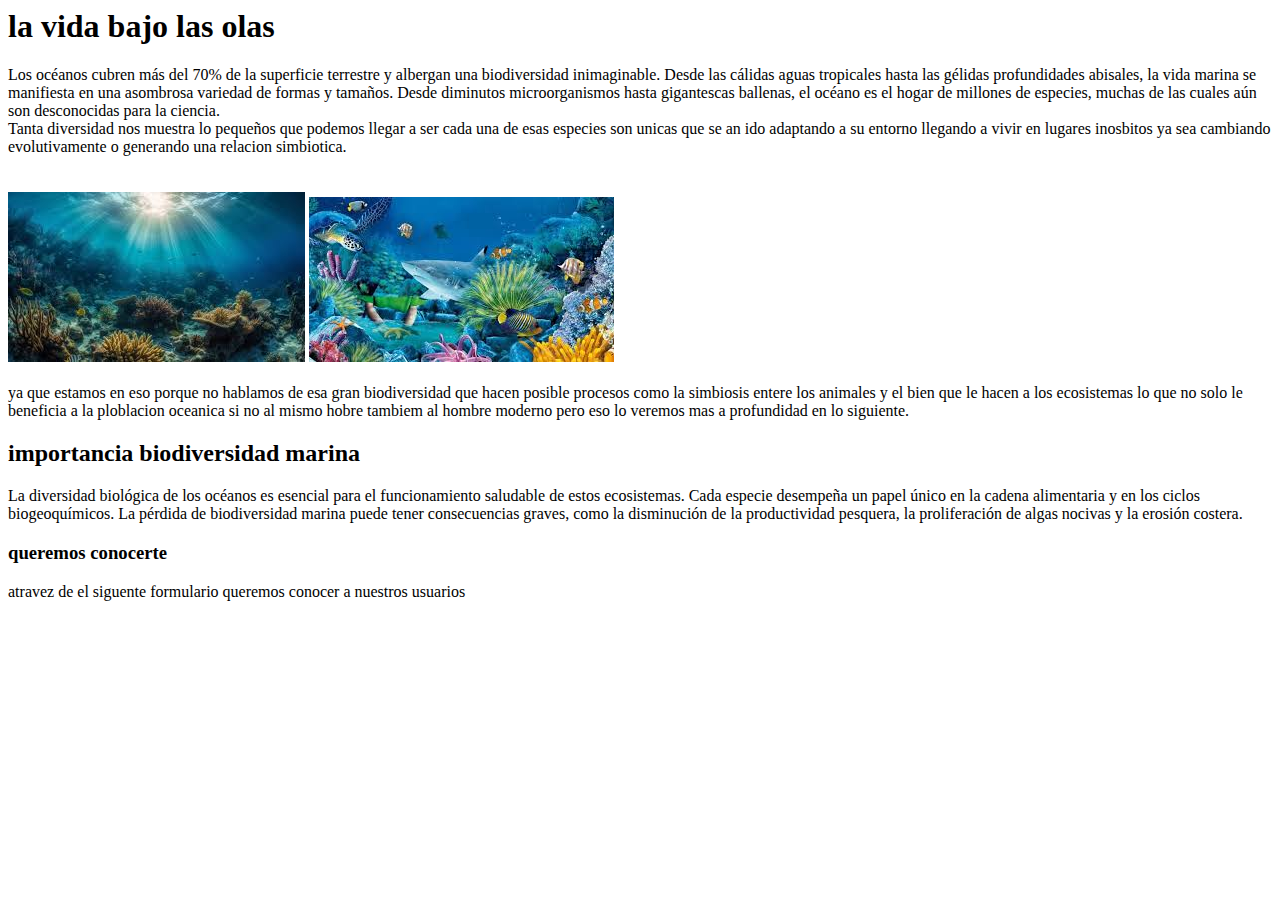
==== index.html @ d05167d9 "diseño wed parcial samuel Diaz" ====
<html>
<head¨>
    <title> el maravilloso mundo maritimo </title>

    <link rel="shortucut icon" tipe="image/x-icon" herf="imagenes/favicon.ico">
    </head>

    <body>
        <h1>la vida bajo las olas</h1>
        <p>Los océanos cubren más del 70% de la superficie terrestre y albergan una biodiversidad inimaginable. Desde
            las cálidas aguas tropicales hasta las gélidas profundidades abisales, la vida marina se manifiesta en una
            asombrosa variedad de formas y tamaños. Desde diminutos microorganismos hasta gigantescas ballenas, el
            océano es el hogar de millones de especies, muchas de las cuales aún son desconocidas para la ciencia.
            <br />
            Tanta diversidad nos muestra lo pequeños que podemos llegar a ser cada una de esas especies son unicas
            que se an ido adaptando a su entorno llegando a vivir en lugares inosbitos ya sea cambiando evolutivamente
            o generando una relacion simbiotica.
            <br />
            <br/><br/>
            <img src="Descargas/imagenac.jpeg" alt="imagenes"> <img src="Descargas/imagenecosi.jpeg" alt="imagenes">
            <br/><br/>
            ya que estamos en eso porque no hablamos de esa gran biodiversidad que hacen posible procesos como la
            simbiosis entere los animales y el bien que le hacen a los ecosistemas lo que no solo le beneficia a la
            ploblacion oceanica si no al mismo hobre tambiem al hombre moderno pero eso lo veremos mas a profundidad en
            lo siguiente.
        </p>
        <h2>
            importancia biodiversidad marina
        </h2>
        <p>La diversidad biológica de los océanos es esencial para el funcionamiento saludable de estos ecosistemas.
            Cada especie desempeña un papel único en la cadena alimentaria y en los ciclos biogeoquímicos. La pérdida de
            biodiversidad marina puede tener consecuencias graves, como la disminución de la productividad pesquera, la
            proliferación de algas nocivas y la erosión costera.
            <br />
        </p>
        <h3>queremos conocerte</h3>
        <p>
            atravez de el siguente formulario queremos conocer a nuestros usuarios
        </p>
    </body>




</html>
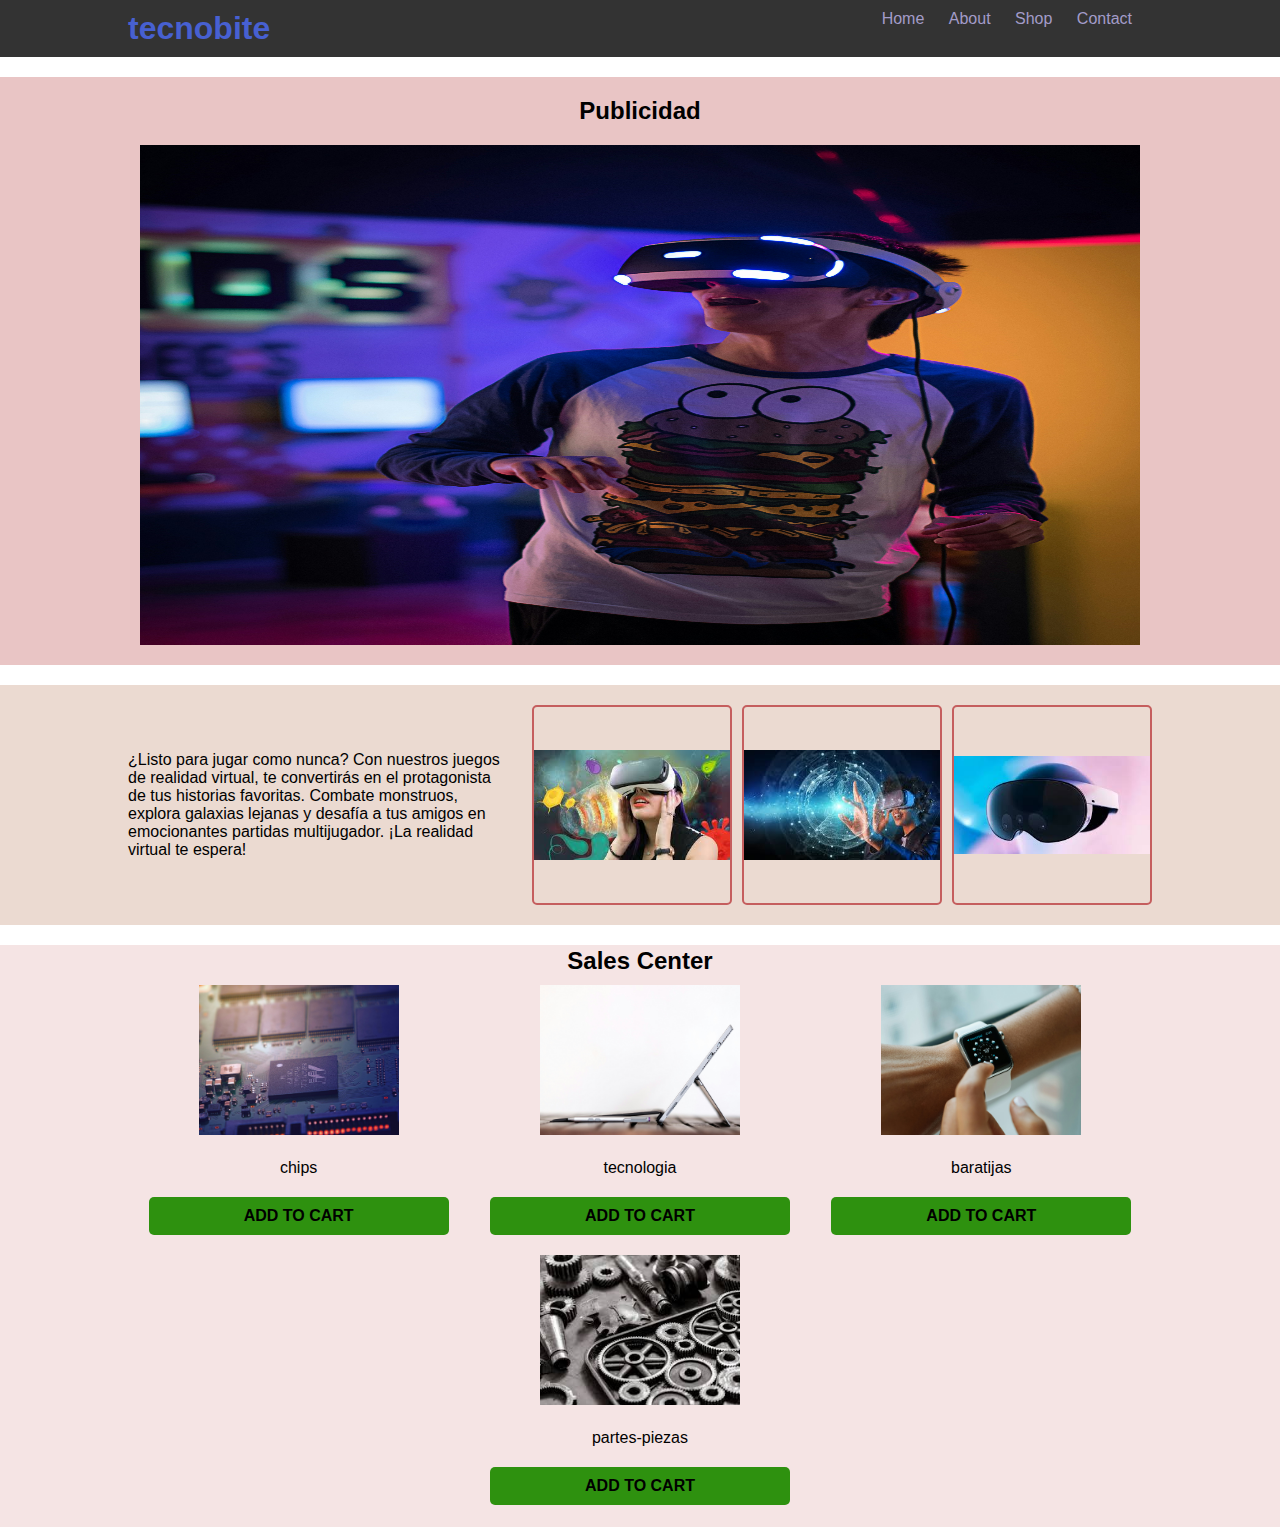
==== commit ed37d982: "parcial corte2" ====
--- a/index.html
+++ b/index.html
@@ -1,45 +1,91 @@
-<html>
-<head¨>
-    <title> el maravilloso mundo maritimo </title>
+<!DOCTYPE html>
+<html lang="es">
 
-    <link rel="shortucut icon" tipe="image/x-icon" herf="imagenes/favicon.ico">
-    </head>
+<head>
+    <meta charset="UTF-8">
+    <meta name="viewport" content="width=device-width, initial-scale=1.0">
+    <title>Parcial</title>
+    <link rel="stylesheet" href="css/estlioparcial2.css">
+</head>
 
-    <body>
-        <h1>la vida bajo las olas</h1>
-        <p>Los océanos cubren más del 70% de la superficie terrestre y albergan una biodiversidad inimaginable. Desde
-            las cálidas aguas tropicales hasta las gélidas profundidades abisales, la vida marina se manifiesta en una
-            asombrosa variedad de formas y tamaños. Desde diminutos microorganismos hasta gigantescas ballenas, el
-            océano es el hogar de millones de especies, muchas de las cuales aún son desconocidas para la ciencia.
-            <br />
-            Tanta diversidad nos muestra lo pequeños que podemos llegar a ser cada una de esas especies son unicas
-            que se an ido adaptando a su entorno llegando a vivir en lugares inosbitos ya sea cambiando evolutivamente
-            o generando una relacion simbiotica.
-            <br />
-            <br/><br/>
-            <img src="Descargas/imagenac.jpeg" alt="imagenes"> <img src="Descargas/imagenecosi.jpeg" alt="imagenes">
-            <br/><br/>
-            ya que estamos en eso porque no hablamos de esa gran biodiversidad que hacen posible procesos como la
-            simbiosis entere los animales y el bien que le hacen a los ecosistemas lo que no solo le beneficia a la
-            ploblacion oceanica si no al mismo hobre tambiem al hombre moderno pero eso lo veremos mas a profundidad en
-            lo siguiente.
-        </p>
-        <h2>
-            importancia biodiversidad marina
-        </h2>
-        <p>La diversidad biológica de los océanos es esencial para el funcionamiento saludable de estos ecosistemas.
-            Cada especie desempeña un papel único en la cadena alimentaria y en los ciclos biogeoquímicos. La pérdida de
-            biodiversidad marina puede tener consecuencias graves, como la disminución de la productividad pesquera, la
-            proliferación de algas nocivas y la erosión costera.
-            <br />
-        </p>
-        <h3>queremos conocerte</h3>
-        <p>
-            atravez de el siguente formulario queremos conocer a nuestros usuarios
-        </p>
-    </body>
+<body>
 
 
+    <header>
+        <div class="container">
+            <h1>tecnobite</h1>
+            <nav>
+                <ul>
+                    <li><a href="#">Home</a></li>
+                    <li><a href="#">About</a></li>
+                    <li><a href="#">Shop</a></li>
+                    <li><a href="#">Contact</a></li>
+                </ul>
+            </nav>
+        </div>
+    </header>
 
 
+    <section class="publicidad">
+        <div class="container">
+            <h2>Publicidad</h2>
+            <img src="Descargas/uriel-soberanes-MxVkWPiJALs-unsplash.jpg" alt="Anuncio de publicidad">
+        </div>
+    </section>
+
+
+    <section class="anuncios">
+        <div class="container">
+            <div class="contenido-anuncio">
+                <div class="texto-anuncio">
+                    <p>¿Listo para jugar como nunca? Con nuestros juegos de realidad virtual, te convertirás en el
+                        protagonista de tus historias favoritas. Combate monstruos, explora galaxias lejanas y desafía a
+                        tus amigos en emocionantes partidas multijugador. ¡La realidad virtual te espera!</p>
+                </div>
+                <div class="imagenes-anuncio">
+                    <div class="contenido-imagen">
+                        <img src="Descargas/descarga.jpg" alt="Anuncio 1">
+                    </div>
+                    <div class="contenido-imagen">
+                        <img src="Descargas/virtual rv.jpg" alt="Anuncio 2">
+                    </div>
+                    <div class="contenido-imagen">
+                        <img src="Descargas/gafas.jpg" alt="Anuncio 3">
+                    </div>
+                </div>
+            </div>
+        </div>
+    </section>
+
+
+    <section class="sales-center">
+        <div class="container">
+            <h2>Sales Center</h2>
+            <div class="productos">
+                <div class="producto">
+                    <img src="Descargas/css3.jpg" alt="chips">
+                    <p>chips</p>
+                    <p class="add-to-cart">ADD TO CART</p>
+                </div>
+                <div class="producto">
+                    <img src="Descargas/css2.jpg" alt="tec">
+                    <p>tecnologia</p>
+                    <p class="add-to-cart">ADD TO CART</p>
+                </div>
+                <div class="producto">
+                    <img src="Descargas/css4.jpg" alt="rip">
+                    <p>baratijas</p>
+                    <p class="add-to-cart">ADD TO CART</p>
+                </div>
+                <div class="producto">
+                    <img src="Descargas/piezas.jpg" alt="part">
+                    <p>partes-piezas</p>
+                    <p class="add-to-cart">ADD TO CART</p>
+                </div>
+            </div>
+        </div>
+    </section>
+
+</body>
+
 </html>--- a/css/estlioparcial2.css
+++ b/css/estlioparcial2.css
@@ -0,0 +1,298 @@
+* {
+    margin: 0;
+    padding: 0;
+    box-sizing: border-box;
+}
+
+body {
+    font-family: Arial, sans-serif;
+    background-color: #d81717;
+}
+
+
+.container {
+    width: 80%;
+    margin: 0 auto;
+}
+
+
+header {
+    background-color: #333;
+    color: rgb(207, 199, 76);
+    padding: 10px 0;
+}
+
+header h1 {
+    display: inline-block;
+}
+
+nav {
+    float: right;
+}
+
+nav ul {
+    list-style: none;
+}
+
+nav ul li {
+    display: inline;
+    margin-right: 20px;
+}
+
+nav ul li a {
+    color: white;
+    text-decoration: none;
+}
+
+
+.publicidad {
+    background-color: #8d5353;
+    padding: 20px 0;
+    margin: 20px 0;
+}
+
+.publicidad h2 {
+    text-align: center;
+    margin-bottom: 20px;
+}
+
+.publicidad img {
+    width: 1000px;
+    height: 50%;
+    max-height: 500px;
+    display: block;
+    margin: 0 auto;
+}
+
+
+.anuncios {
+    background-color: #b84242a4;
+    padding: 20px 0;
+    margin: 20px 0;
+}
+
+.contenido-anuncio {
+    display: flex;
+    justify-content: space-between;
+    align-items: center;
+}
+
+.texto-anuncio {
+    flex: 1;
+    margin-right: 20px;
+}
+
+.imagenes-anuncio {
+    display: flex;
+    flex-direction: row;
+    gap: 10px;
+}
+
+.contenido-imagen {
+    width: 200px;
+    height: 200px;
+    overflow: hidden;
+    border: 2px solid #e22626;
+    border-radius: 5px;
+    display: flex;
+    justify-content: center;
+    align-items: center;
+}
+
+.contenido-imagen img {
+    width: 100%;
+    height: auto;
+}
+
+
+
+.sales-center {
+    background-color: #702929;
+    padding: 20px 0;
+    margin: 20px 0;
+}
+
+.sales-center h2 {
+    text-align: center;
+    margin-bottom: 20px;
+}
+
+.productos {
+    display: flex;
+    flex-wrap: wrap;
+    justify-content: space-around;
+}
+
+.producto {
+    text-align: center;
+    width: 200px;
+    margin-bottom: 20px;
+}
+
+.producto img {
+    width: 150px;
+    height: 150px;
+    object-fit: cover;
+}
+
+.producto p {
+    margin-top: 10px;
+}
+
+.add-to-cart {
+    background-color: #ffffff;
+    padding: 10px;
+    margin-top: 10px;
+    border-radius: 5px;
+    font-weight: bold;
+    cursor: pointer;
+}* {
+    margin: 0;
+    padding: 0;
+    box-sizing: border-box;
+}
+
+body {
+    font-family: Arial, sans-serif;
+    background-color: #ffffff;
+}
+
+
+.container {
+    width: 80%;
+    margin: 0 auto;
+}
+
+
+header {
+    background-color: #333;
+    color: rgb(71, 96, 209);
+    padding: 10px 0;
+}
+
+header h1 {
+    display: inline-block;
+}
+
+nav {
+    float: right;
+}
+
+nav ul {
+    list-style: none;
+}
+
+nav ul li {
+    display: inline;
+    margin-right: 20px;
+}
+
+nav ul li a {
+    color: rgb(163, 156, 201);
+    text-decoration: none;
+}
+
+
+.publicidad {
+    background-color: #e9c5c5;
+    padding: 20px 0;
+    margin: 20px 0;
+}
+
+.publicidad h2 {
+    text-align: center;
+    margin-bottom: 20px;
+}
+
+.publicidad img {
+    width: 1000px;
+    height: 50%;
+    max-height: 500px;
+    display: block;
+    margin: 0 auto;
+}
+
+
+.anuncios {
+    background-color: #ebdad1;
+    padding: 20px 0;
+    margin: 20px 0;
+}
+
+.contenido-anuncio {
+    display: flex;
+    justify-content: space-between;
+    align-items: center;
+}
+
+.texto-anuncio {
+    flex: 1;
+    margin-right: 20px;
+}
+
+.imagenes-anuncio {
+    display: flex;
+    flex-direction: row;
+    gap: 10px;
+}
+
+.contenido-imagen {
+    width: 200px;
+    height: 200px;
+    overflow: hidden;
+    border: 2px solid #c55e5e;
+    border-radius: 5px;
+    display: flex;
+    justify-content: center;
+    align-items: center;
+}
+
+.contenido-imagen img {
+    width: 100%;
+    height: auto;
+}
+
+
+
+.sales-center {
+    background-color: #f5e4e4;
+    padding: 2px 0;
+    margin: 8px 0;
+}
+
+.sales-center h2 {
+    text-align: center;
+    margin-bottom: 10px;
+}
+
+.productos {
+    display: flex;
+    flex-wrap: wrap;
+    justify-content: space-around;
+}
+
+.producto {
+    text-align: center;
+    width: 300px;
+    margin-bottom: 20px;
+}
+
+.producto img {
+    width: 200px;
+    height: 150px;
+    object-fit: cover;
+}
+
+.producto p {
+    margin-top: 20px;
+}
+
+.add-to-cart {
+    background-color: #2e910f;
+    padding: 10px;
+    margin-top: 10px;
+    border-radius: 5px;
+    font-weight: bold;
+    cursor: pointer;
+}
+
